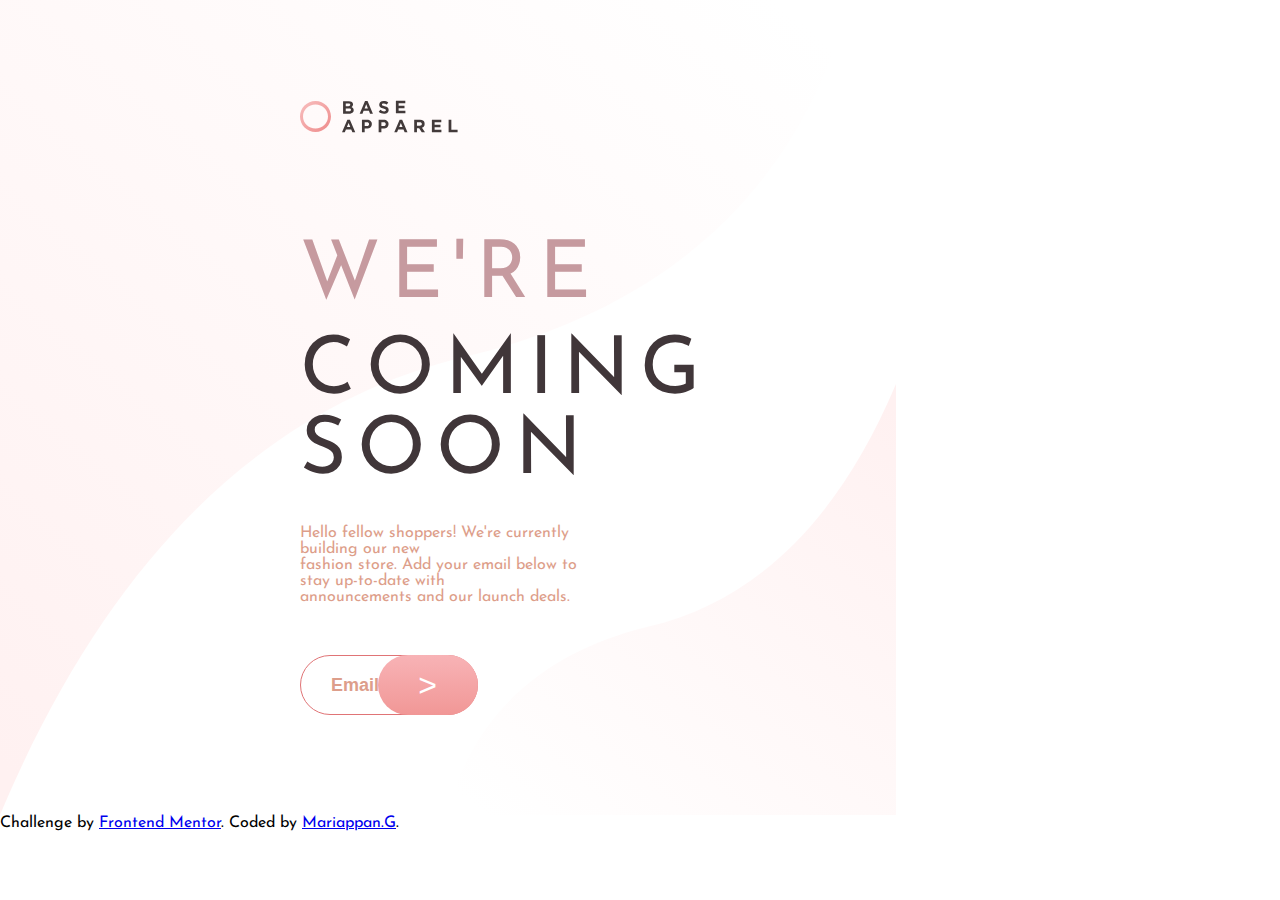
==== base-apparel-coming-soon-master/index.html @ a90924ff "base apparel" ====
<!DOCTYPE html>
<html lang="en">

<head>
  <meta charset="UTF-8">
  <meta name="viewport" content="width=device-width, initial-scale=1.0">
  <!-- displays site properly based on user's device -->

  <link rel="icon" type="image/png" sizes="32x32" href="./images/favicon-32x32.png">

  <title>Base Apparel coming soon page</title>
  <link href="https://fonts.googleapis.com/css2?family=Josefin Sans" rel="stylesheet">
  <!-- Feel free to remove these styles or customise in your own stylesheet 👍 -->
  <link rel="stylesheet" href="index.css">
</head>

<body>

  <div class="maincontainer">
    <div class="textcontainer">
      <img src="images/logo.svg" alt="">
      <h1 class="he1">WE'RE</h1> <br>
      <h1 class="he2">COMING <br> SOON</h1><br><br>

      <label for="" class="text">Hello fellow shoppers! We're currently building our new <br> fashion store.
        Add your email below to stay up-to-date with <br> announcements and our launch deals.
      </label><br>
      <form action="" class="inputform">
      <input type="text" placeholder="Email  Address" class="textbox" id="inputbox" required>
      <img src="./images/icon-error.svg" alt="" class="error" id="error">
      <input type="button" value=">" class="submitbtn" onclick="check()" >
      <label for="" class="errormsg" id="errormsg">Input can`t empty</label><label for="" class="sucess" id="sucess">Input can`t empty</label>
      <label for="" class="errormsg" id="errormsg1">Please provide a vaild email</label></form>
    </div>


    <div class="imgcontainer">

      <!-- <img src="images/hero-desktop.jpg" alt=""> -->
    </div>
  </div>

  <footer>
    <p class="attribution">
      Challenge by <a href="https://www.frontendmentor.io?ref=challenge" target="_blank">Frontend Mentor</a>.
      Coded by <a href="#">Mariappan.G</a>.
    </p>
  </footer>

  <script src="./index.js"></script>
</body>

</html>
---- base-apparel-coming-soon-master/index.css ----
* {
  margin: 0;
  padding: 0;
  box-sizing: border-box;
}

body {
  font-family: "Josefin Sans";
}
.maincontainer {
  width: 100%;
  display: flex;
}
.textcontainer {
  width: 70%;
  margin: auto;
  height: 200%;
  padding: 100px 300px;
  background-size: 100% 100%;
  background-image: url("./images/bg-pattern-desktop.svg");
  background-repeat: no-repeat;
  position: relative;
}
.imgcontainer {
  width: 30%;
  margin: auto;
}

.he1,
.he2 {
  color: #c69a9f;
  letter-spacing: 10px;
  font-weight: 400;
  font-size: 80px;
  margin-top: 100px;
}

.he2 {
  color: #403639;
  margin-top: 0;
}

label,
.text {
  color: #dd9e8a;
  width: 2%;
}

.textbox {
  width: 60%;
  height: 60px;
  border-radius: 50px;
  padding: 0 30px;
  color: #403939;
  margin-top: 50px;
  border: 1px solid #e07476;
  font-size: 18px;
  font-weight: 600;
}
.textbox:focus {
  border: 1px solid #e07476;
  outline: none;
}
::placeholder {
  color: #dd9e8b;
}

.submitbtn {
  position: absolute;
  margin-top: 50px;
  margin-left: -100px;
  width: 100px;
  height: 60px;
  border: 1px;
  border-radius: 50px;
  outline: none;
  color: #fff;
  font-size: 32px;
  cursor: pointer;
  background-image: linear-gradient(#f8b3b6, #f19796);
}

.error {
  position: absolute;
  margin-top: -43px;
    margin-left: 290px;
  display: none;
}

.errormsg {
  display: block;
  position: absolute;
  width: 100%;
  margin-top: 3%;
  margin-left: 7%;
  color: #c59796;
  display: none;
}

.errormsg1 {
    display: block;
    position: absolute;
    width: 100%;
    margin-top: 3%;
    margin-left: 7%;
    color: #c59796;
    display: none;
  }
  
  .sucess {
    display: block;
    position: absolute;
    width: 100%;
    margin-top: 3%;
    margin-left: 7%;
    color: #c59796;
    display: none;
  }
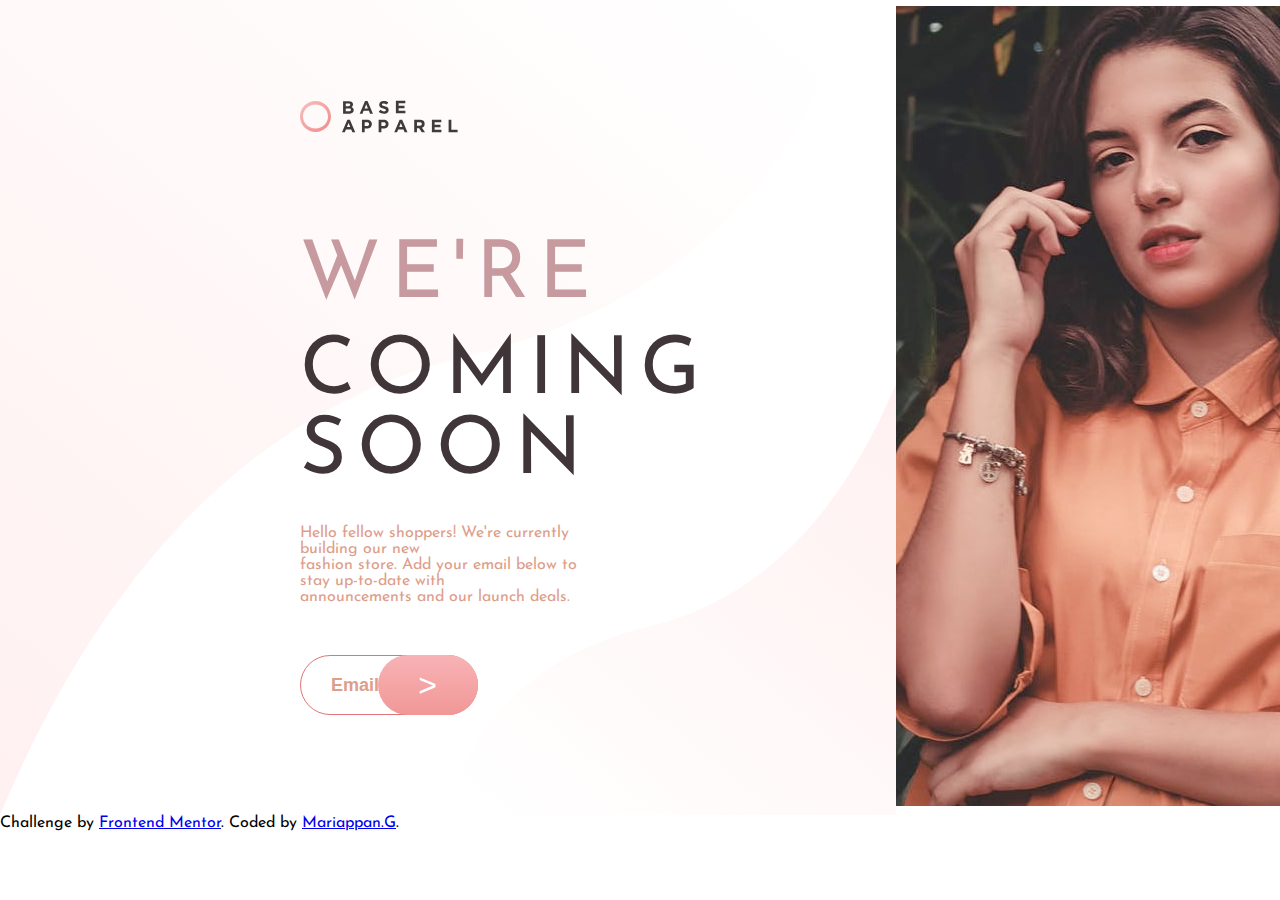
==== commit 6a9019c8: "base apparel" ====
--- a/base-apparel-coming-soon-master/index.html
+++ b/base-apparel-coming-soon-master/index.html
@@ -36,7 +36,7 @@
 
     <div class="imgcontainer">
 
-      <!-- <img src="images/hero-desktop.jpg" alt=""> -->
+      <img src="images/hero-desktop.jpg" alt="">
     </div>
   </div>
 
--- a/base-apparel-coming-soon-master/index.css
+++ b/base-apparel-coming-soon-master/index.css
@@ -22,7 +22,7 @@
   position: relative;
 }
 .imgcontainer {
-  width: 30%;
+  width: 35%;
   margin: auto;
 }
 
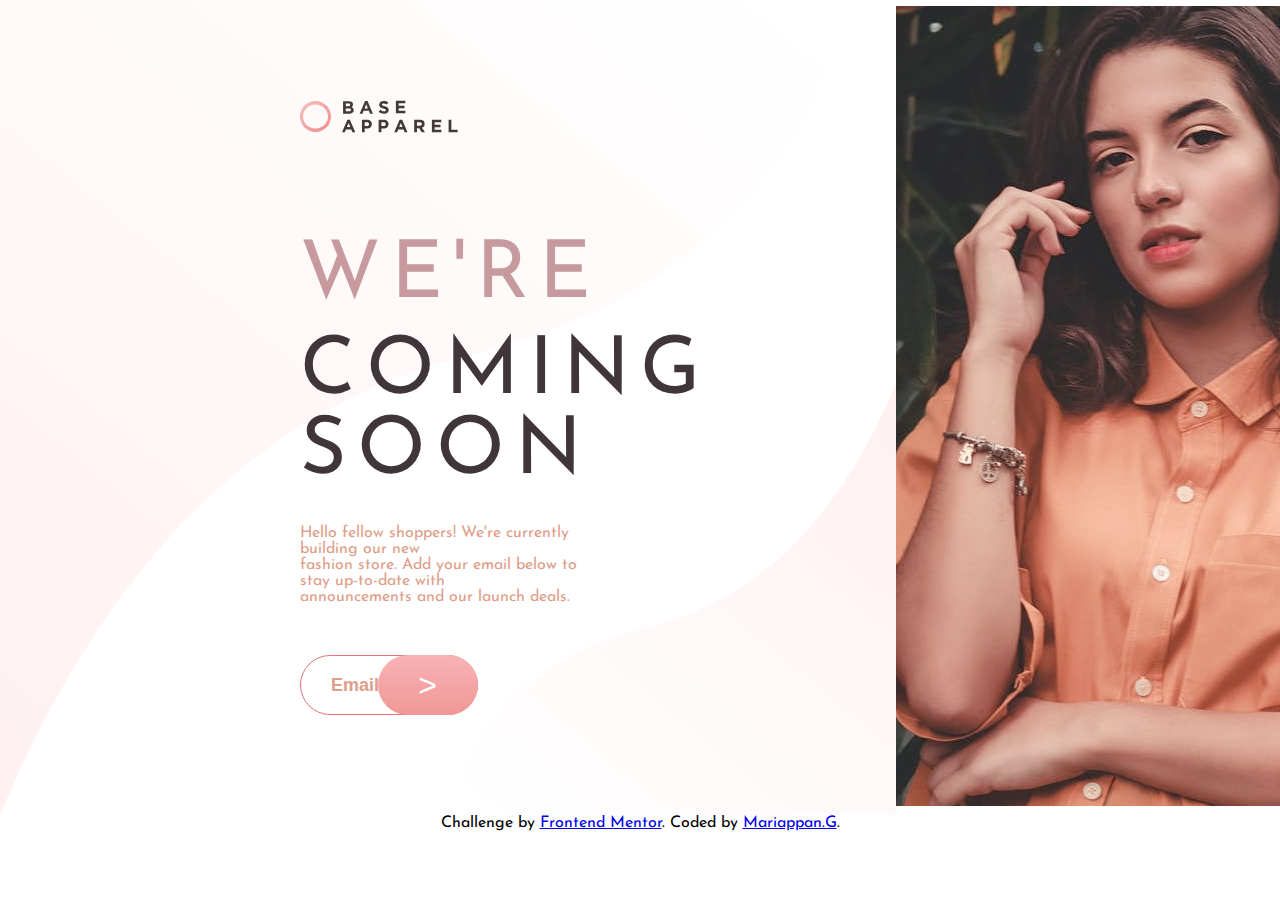
==== commit 63888fc5: "base apparel" ====
--- a/base-apparel-coming-soon-master/index.html
+++ b/base-apparel-coming-soon-master/index.html
@@ -40,7 +40,7 @@
     </div>
   </div>
 
-  <footer>
+  <footer style="text-align: center;">
     <p class="attribution">
       Challenge by <a href="https://www.frontendmentor.io?ref=challenge" target="_blank">Frontend Mentor</a>.
       Coded by <a href="#">Mariappan.G</a>.
--- a/base-apparel-coming-soon-master/index.css
+++ b/base-apparel-coming-soon-master/index.css
@@ -13,7 +13,7 @@
 }
 .textcontainer {
   width: 70%;
-  margin: auto;
+  margin: 0 auto;
   height: 200%;
   padding: 100px 300px;
   background-size: 100% 100%;
@@ -22,7 +22,7 @@
   position: relative;
 }
 .imgcontainer {
-  width: 35%;
+  width: 34%;
   margin: auto;
 }
 
